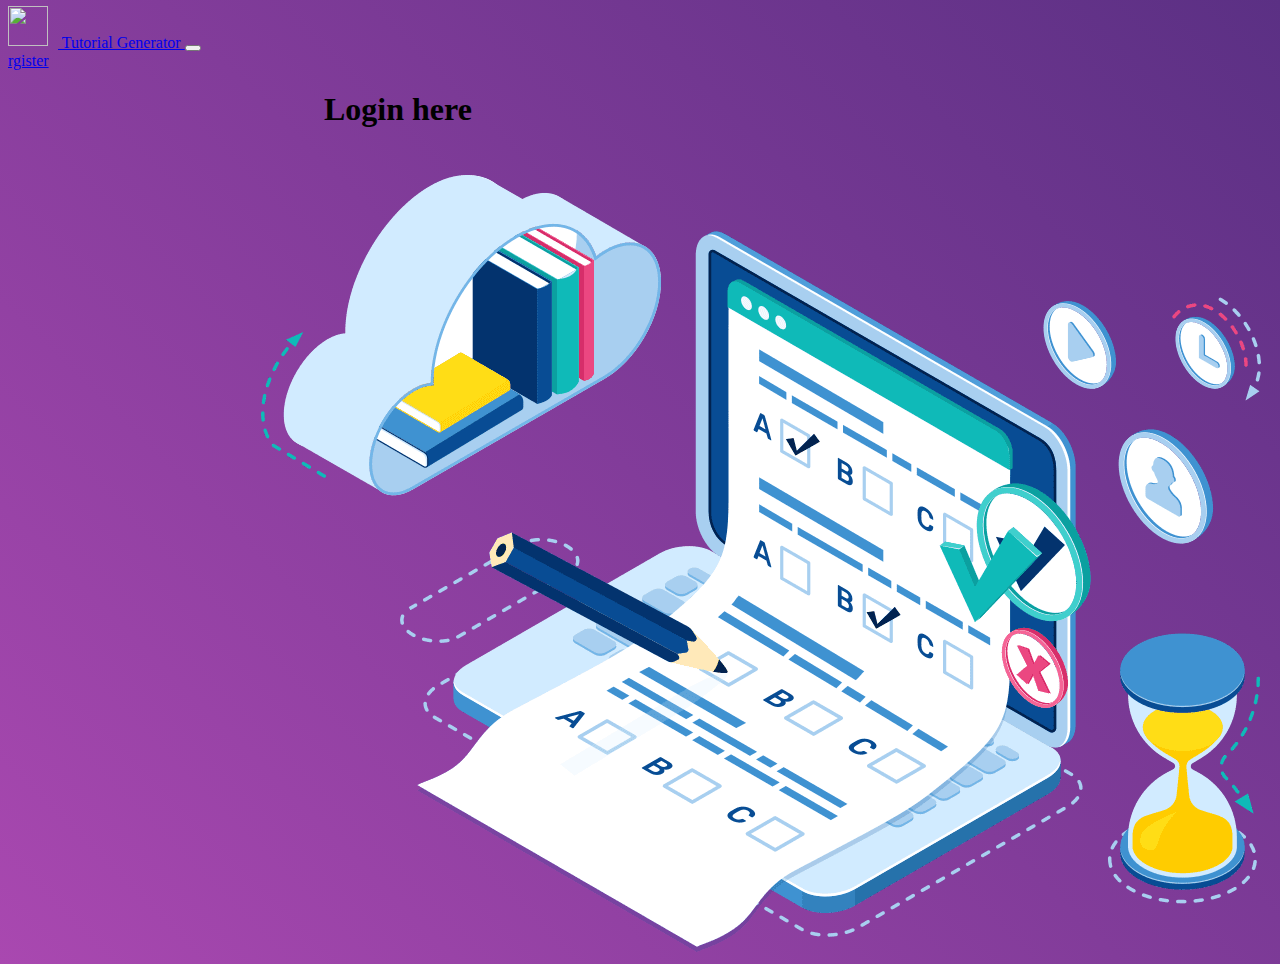
==== login.html @ 5c872777 "Merge pull request #1 from NishantDhotre/newfet/multipage" ====
<!DOCTYPE html>
<html lang="en">
<head>
    <meta charset="UTF-8">
    <meta http-equiv="X-UA-Compatible" content="IE=edge">
    <meta name="viewport" content="width=device-width, initial-scale=1.0">
    <meta name="theme-color" content="#191818">
    <meta name="msapplication-TileColor" content="#2b5797">
    <title>| Tutorial Generator |</title>

    <!-- fave icon folder vale tags -->
    <!-- <link rel="apple-touch-icon" sizes="120x120" href="Resources/favicon/apple-touch-icon.png">
    <link rel="icon" type="image/png" sizes="32x32" href="Resources/favicon/favicon-32x32.png">
    <link rel="icon" type="image/png" sizes="16x16" href="Resources/favicon/favicon-16x16.png">
    <link rel="manifest" href="Resources/favicon/site.webmanifest">
    <link rel="mask-icon" href="Resources/favicon/safari-pinned-tab.svg" color="#5bbad5"> -->

    <link rel="apple-touch-icon" sizes="180x180" href="Resources/favicon_io/apple-touch-icon.png">
    <link rel="icon" type="image/png" sizes="32x32" href="Resources/favicon_io/favicon-32x32.png">
    <link rel="icon" type="image/png" sizes="16x16" href="Resources/favicon_io/favicon-16x16.png">
    <link rel="manifest" href="/site.webmanifest">
    <link rel="stylesheet" href="style.css">
    <link href="https://cdn.jsdelivr.net/npm/bootstrap@5.0.2/dist/css/bootstrap.min.css" rel="stylesheet" integrity="sha384-EVSTQN3/azprG1Anm3QDgpJLIm9Nao0Yz1ztcQTwFspd3yD65VohhpuuCOmLASjC" crossorigin="anonymous">
    <script src="https://cdn.jsdelivr.net/npm/bootstrap@5.0.2/dist/js/bootstrap.bundle.min.js" integrity="sha384-MrcW6ZMFYlzcLA8Nl+NtUVF0sA7MsXsP1UyJoMp4YLEuNSfAP+JcXn/tWtIaxVXM" crossorigin="anonymous"></script>
    
</head>
<body class="body">
    <nav class="navbar navbar-expand-lg navbar-daek bg-dark">
        <div class="container-fluid">
            <a class="navbar-brand" href="index.html">
            <img class = "logo" src="Resources/favicon_io/android-chrome-512x512.png" alt="" width="40" height="40" class="d-inline-block align-text-top" href ="index.html">
                               Tutorial Generator
        </a>
          <button class="navbar-toggler" type="button" data-bs-toggle="collapse" data-bs-target="#navbarNavAltMarkup" aria-controls="navbarNavAltMarkup" aria-expanded="false" aria-label="Toggle navigation">
            <span class="navbar-toggler-icon"></span>
          </button>
          <div class="collapse navbar-collapse" id="navbarNavAltMarkup">
            <div class="navbar-nav ms-auto">
              <a class="nav-link active ms-auto" aria-current="page" href="register.html">rgister</a>
            </div>
          </div>
        </div>
    </nav>
    <div class ="heros-back">
        <h1 style="text-align: left; margin-left: 25%;">Login here</h1>
        <img class ="backimg" src="Resources/banner.png" alt="">
    </div>
</body>
</html>
---- style.css ----
.logo{
    transform: translateY(-2px);
    margin-right: 10px;
}

.heros-back{
    text-align: right;
}
.backimg{
    margin-top: 2%;
    margin-right: 0.9%;
}
.body{
    /* background-color: blueviolet; */
    background-image: linear-gradient(45deg,rgb(169, 72, 176),rgb(91, 48, 132));
}
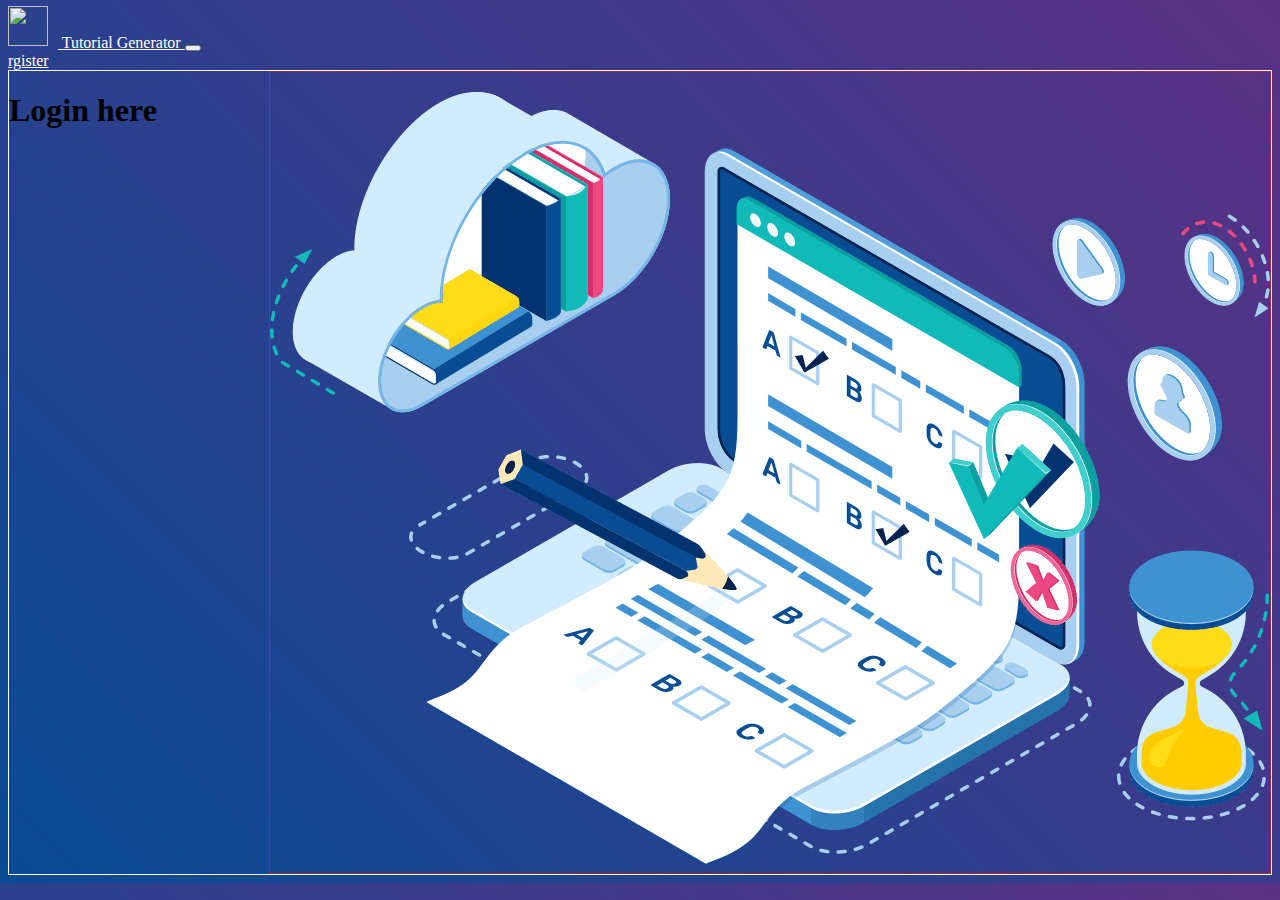
==== commit ad3d987f: "some styling" ====
--- a/login.html
+++ b/login.html
@@ -1,11 +1,11 @@
 <!DOCTYPE html>
 <html lang="en">
-<head>
-    <meta charset="UTF-8">
-    <meta http-equiv="X-UA-Compatible" content="IE=edge">
-    <meta name="viewport" content="width=device-width, initial-scale=1.0">
-    <meta name="theme-color" content="#191818">
-    <meta name="msapplication-TileColor" content="#2b5797">
+  <head>
+    <meta charset="UTF-8" />
+    <meta http-equiv="X-UA-Compatible" content="IE=edge" />
+    <meta name="viewport" content="width=device-width, initial-scale=1.0" />
+    <meta name="theme-color" content="#191818" />
+    <meta name="msapplication-TileColor" content="#2b5797" />
     <title>| Tutorial Generator |</title>
 
     <!-- fave icon folder vale tags -->
@@ -15,35 +15,85 @@
     <link rel="manifest" href="Resources/favicon/site.webmanifest">
     <link rel="mask-icon" href="Resources/favicon/safari-pinned-tab.svg" color="#5bbad5"> -->
 
-    <link rel="apple-touch-icon" sizes="180x180" href="Resources/favicon_io/apple-touch-icon.png">
-    <link rel="icon" type="image/png" sizes="32x32" href="Resources/favicon_io/favicon-32x32.png">
-    <link rel="icon" type="image/png" sizes="16x16" href="Resources/favicon_io/favicon-16x16.png">
-    <link rel="manifest" href="/site.webmanifest">
-    <link rel="stylesheet" href="style.css">
-    <link href="https://cdn.jsdelivr.net/npm/bootstrap@5.0.2/dist/css/bootstrap.min.css" rel="stylesheet" integrity="sha384-EVSTQN3/azprG1Anm3QDgpJLIm9Nao0Yz1ztcQTwFspd3yD65VohhpuuCOmLASjC" crossorigin="anonymous">
-    <script src="https://cdn.jsdelivr.net/npm/bootstrap@5.0.2/dist/js/bootstrap.bundle.min.js" integrity="sha384-MrcW6ZMFYlzcLA8Nl+NtUVF0sA7MsXsP1UyJoMp4YLEuNSfAP+JcXn/tWtIaxVXM" crossorigin="anonymous"></script>
-    
-</head>
-<body class="body">
+    <link
+      rel="apple-touch-icon"
+      sizes="180x180"
+      href="Resources/favicon_io/apple-touch-icon.png"
+    />
+    <link
+      rel="icon"
+      type="image/png"
+      sizes="32x32"
+      href="Resources/favicon_io/favicon-32x32.png"
+    />
+    <link
+      rel="icon"
+      type="image/png"
+      sizes="16x16"
+      href="Resources/favicon_io/favicon-16x16.png"
+    />
+    <link rel="manifest" href="/site.webmanifest" />
+    <link rel="stylesheet" href="style.css" />
+    <link
+      href="https://cdn.jsdelivr.net/npm/bootstrap@5.0.2/dist/css/bootstrap.min.css"
+      rel="stylesheet"
+      integrity="sha384-EVSTQN3/azprG1Anm3QDgpJLIm9Nao0Yz1ztcQTwFspd3yD65VohhpuuCOmLASjC"
+      crossorigin="anonymous"
+    />
+    <script
+      src="https://cdn.jsdelivr.net/npm/bootstrap@5.0.2/dist/js/bootstrap.bundle.min.js"
+      integrity="sha384-MrcW6ZMFYlzcLA8Nl+NtUVF0sA7MsXsP1UyJoMp4YLEuNSfAP+JcXn/tWtIaxVXM"
+      crossorigin="anonymous"
+    ></script>
+  </head>
+
+  <body class="logBody">
     <nav class="navbar navbar-expand-lg navbar-daek bg-dark">
-        <div class="container-fluid">
-            <a class="navbar-brand" href="index.html">
-            <img class = "logo" src="Resources/favicon_io/android-chrome-512x512.png" alt="" width="40" height="40" class="d-inline-block align-text-top" href ="index.html">
-                               Tutorial Generator
+      <div class="container-fluid" style="color: white">
+        <a class="navbar-brand" href="index.html" style="color: white">
+          <img
+            class="logo"
+            src="Resources/favicon_io/android-chrome-512x512.png"
+            alt=""
+            width="40"
+            height="40"
+            class="d-inline-block align-text-top"
+            href="index.html"
+          />
+          Tutorial Generator
         </a>
-          <button class="navbar-toggler" type="button" data-bs-toggle="collapse" data-bs-target="#navbarNavAltMarkup" aria-controls="navbarNavAltMarkup" aria-expanded="false" aria-label="Toggle navigation">
-            <span class="navbar-toggler-icon"></span>
-          </button>
-          <div class="collapse navbar-collapse" id="navbarNavAltMarkup">
-            <div class="navbar-nav ms-auto">
-              <a class="nav-link active ms-auto" aria-current="page" href="register.html">rgister</a>
-            </div>
+        <button
+          class="navbar-toggler"
+          type="button"
+          data-bs-toggle="collapse"
+          data-bs-target="#navbarNavAltMarkup"
+          aria-controls="navbarNavAltMarkup"
+          aria-expanded="false"
+          aria-label="Toggle navigation"
+        >
+          <span class="navbar-toggler-icon"></span>
+        </button>
+        <div class="collapse navbar-collapse" id="navbarNavAltMarkup">
+          <div class="navbar-nav ms-auto">
+            <a
+              class="nav-link active ms-auto"
+              style="color: white"
+              aria-current="page"
+              href="register.html"
+              >rgister</a
+            >
           </div>
         </div>
+      </div>
     </nav>
-    <div class ="heros-back">
-        <h1 style="text-align: left; margin-left: 25%;">Login here</h1>
-        <img class ="backimg" src="Resources/banner.png" alt="">
+
+    <div style="display: flex; justify-content: space-between; border: 1px solid white;" style ="MainForm">
+      <div class="">
+        <h1 >Login here</h1>
+      </div>
+      <div style="border: 1px solid brown">
+        <img style="" class="backimg" src="Resources/banner.png" alt="" />
+      </div>
     </div>
-</body>
-</html>+  </body>
+</html>
--- a/style.css
+++ b/style.css
@@ -4,13 +4,28 @@
 }
 
 .heros-back{
-    text-align: right;
+    width: 30%;
+    height: 50%;
+    border: 1px solid wheat;
 }
 .backimg{
     margin-top: 2%;
     margin-right: 0.9%;
 }
-.body{
-    /* background-color: blueviolet; */
-    background-image: linear-gradient(45deg,rgb(169, 72, 176),rgb(91, 48, 132));
+.logBody, .rbody, .landingBody{
+    /* background-color: logBody; */
+    
+    background-image: linear-gradient(45deg,rgb(8 76 148),rgb(91, 48, 132));
+}
+.lk, #navbarNavAltMarkup{
+    text-decoration: none; 
+    color: aliceblue;"
+  
+}
+.MainForm{
+    width: 100%;
+    height: 100%;
+}
+.rform{
+    width: 100%;
 }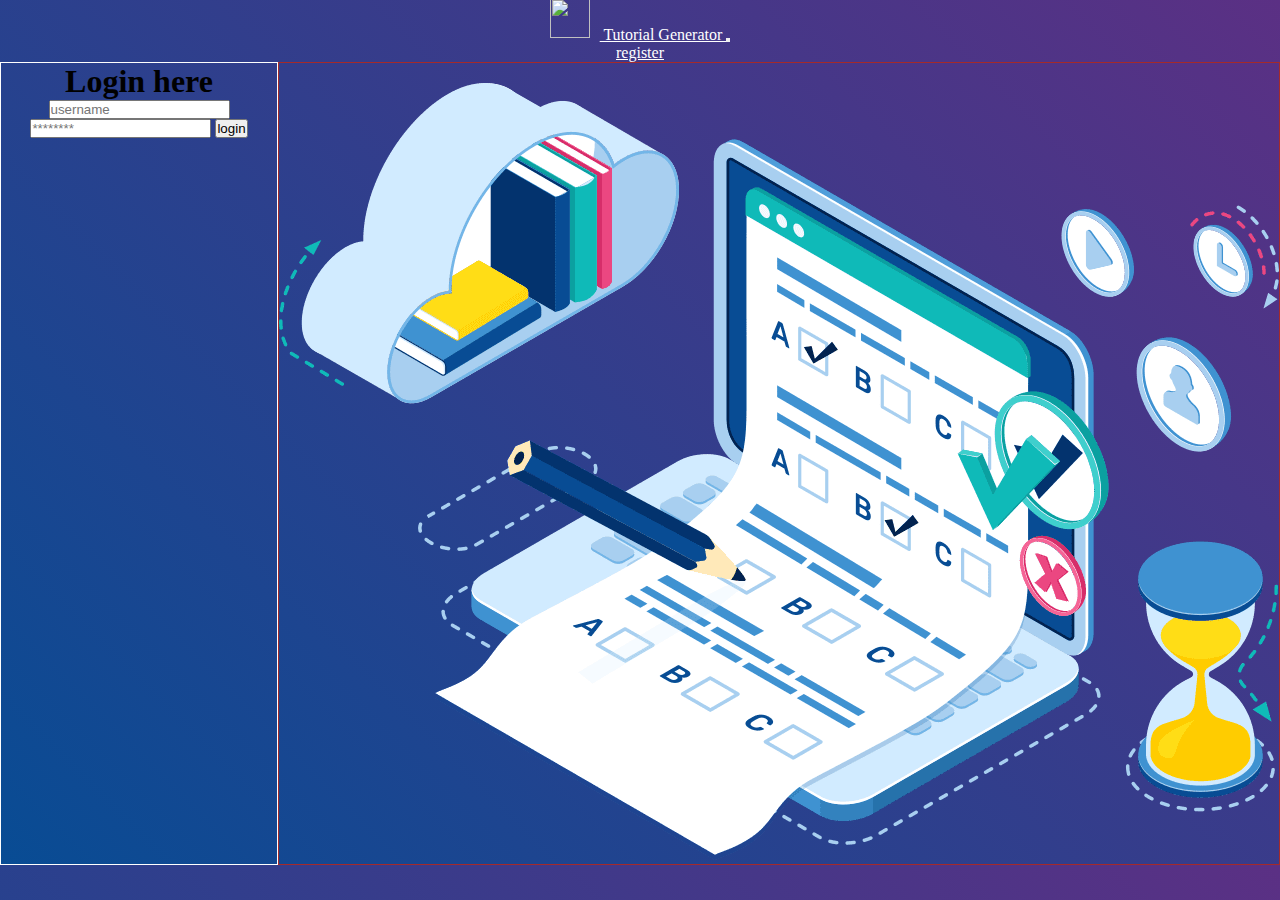
==== commit 6caef7ee: "new CSS" ====
--- a/login.html
+++ b/login.html
@@ -33,7 +33,7 @@
       href="Resources/favicon_io/favicon-16x16.png"
     />
     <link rel="manifest" href="/site.webmanifest" />
-    <link rel="stylesheet" href="style.css" />
+    <link rel="stylesheet" href="css/stylelogin.css" />
     <link
       href="https://cdn.jsdelivr.net/npm/bootstrap@5.0.2/dist/css/bootstrap.min.css"
       rel="stylesheet"
@@ -80,19 +80,25 @@
               style="color: white"
               aria-current="page"
               href="register.html"
-              >rgister</a
+              >register</a
             >
           </div>
         </div>
       </div>
     </nav>
 
-    <div style="display: flex; justify-content: space-between; border: 1px solid white;" style ="MainForm">
-      <div class="">
-        <h1 >Login here</h1>
+    <div style="display: flex; justify-content: space-around;" style ="MainForm">
+      <div class="" style="border: 1px solid white; width: 30%;">
+        <h1 style="text-align: center;">Login here</h1>
+        <form action="">
+
+          <input type="text" placeholder="username">
+          <input type="text" placeholder="********">
+          <input type="button" value="login">
+        </form>
       </div>
       <div style="border: 1px solid brown">
-        <img style="" class="backimg" src="Resources/banner.png" alt="" />
+        <img   class="backimg" src="Resources/banner.png" alt="" />
       </div>
     </div>
   </body>
--- a/css/stylelogin.css
+++ b/css/stylelogin.css
@@ -0,0 +1,36 @@
+*{
+    padding: 0;
+    margin: 0;
+}
+.logo{
+    transform: translateY(-2px);
+    margin-right: 10px;
+}
+
+.heros-back{
+    width: 30%;
+    height: 50%;
+    border: 1px solid wheat;
+}
+.backimg{
+    margin-top: 2%;
+    margin-right: 0.9%;
+}
+.logBody, .rbody, .landingBody{
+    /* background-color: logBody; */
+    text-align: center;
+    background-image: linear-gradient(45deg,rgb(8 76 148),rgb(91, 48, 132));
+}
+.lk, #navbarNavAltMarkup{
+    text-decoration: none; 
+    color: aliceblue;
+  
+}
+.MainForm{
+    width: 100%;
+    height: 93vh;
+}
+
+.rform{
+    width: 100%;
+}